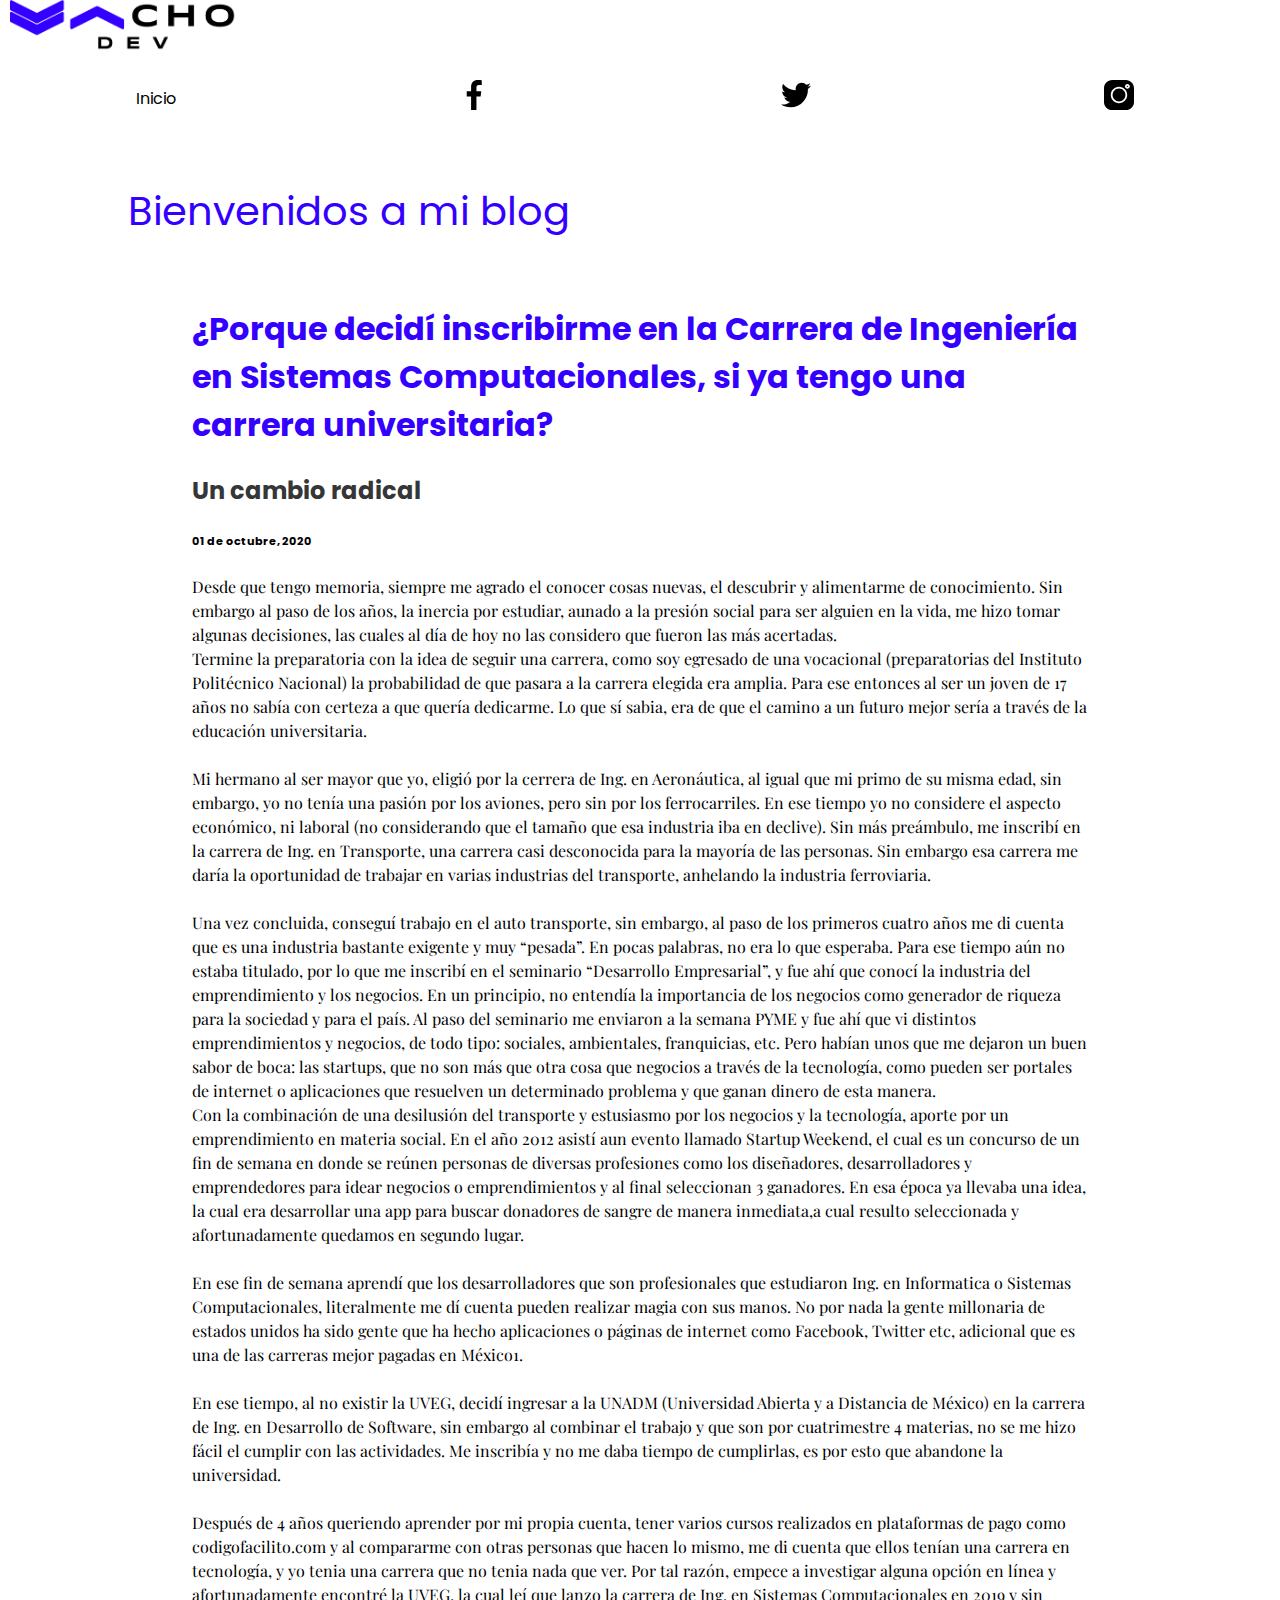
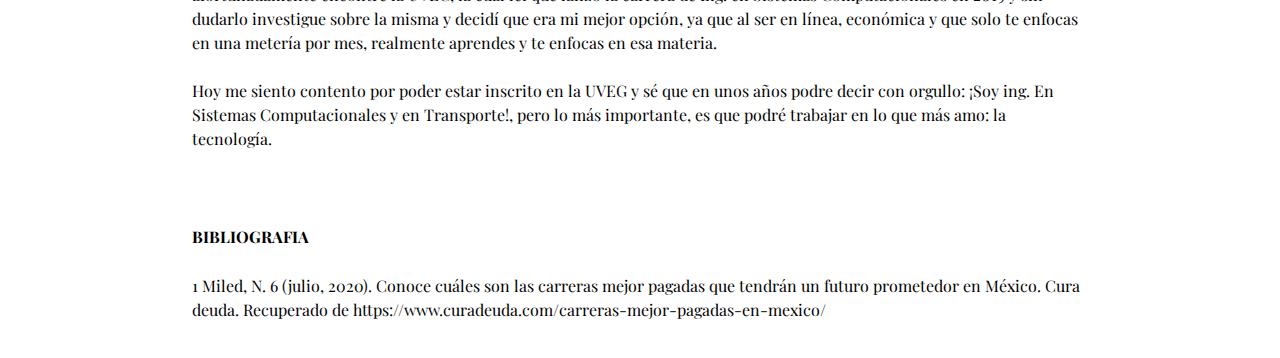
==== blog.html @ 0debbce5 "Se cambia la tipografia del blog" ====
<!DOCTYPE html>
<html lang="en">

<head>
  <meta charset="UTF-8">
  <meta name="viewport" content="width=device-width, initial-scale=1.0">
  <title>Blog</title>
  <link rel="stylesheet" href="/assets/css/mainblog.css">
  <link href="https://fonts.googleapis.com/css2?family=Playfair+Display&family=Poppins:wght@700&display=swap"
    rel="stylesheet">
</head>

<body>

  <nav>

    <div class="logo">
      <img id="logo" src="assets/img/NachoDEV.png" alt=" Logo Nacho">
    </div>

    <div class="socialmedia1">
      <!--
      <a href="about.html">Sobre mi</a>
      <a href=" services.html">Servicios</a>
      -->

      <a href="index.html">Inicio</a>
      <a href=" https://www.facebook.com/Nacho-Dev-101661748263290" class="iconosocialmedia" class="socialmedia"><img
          src="assets/img/facebook.svg" alt="Icono facebook" height="30px" class="socialmedia"></a>
      <a href="https://twitter.com/NachoDev3"><img src="assets/img/twitter.svg" alt="icono twitter" height="30px"
          class="socialmedia"></a>
      <a href="https://www.instagram.com/nachodev3" class="socialmedia"><img src="assets/img/instagram.svg"
          alt="icono instragram" height="30px"></a>
    </div>
  </nav>

  <p class="blog">Bienvenidos a mi blog</p>

  <article>

    <h1 class="title">¿Porque decidí inscribirme en la Carrera de Ingeniería en Sistemas Computacionales, si ya tengo
      una carrera
      universitaria?</h1>
    <h2 class="subtitle">Un cambio radical</h2>
    <h3 class="date">01 de octubre, 2020</h3>
    <p class="parrafo">Desde que tengo memoria, siempre me agrado el conocer cosas nuevas, el descubrir y alimentarme de
      conocimiento. Sin
      embargo al paso de los años, la inercia por estudiar, aunado a la presión social para ser alguien en la vida, me
      hizo
      tomar algunas decisiones, las cuales al día de hoy no las considero que fueron las más acertadas. <br>

      Termine la preparatoria con la idea de seguir una carrera, como soy egresado de una vocacional (preparatorias del
      Instituto Politécnico Nacional) la probabilidad de que pasara a la carrera elegida era amplia. Para ese entonces
      al ser
      un joven de 17 años no sabía con certeza a que quería dedicarme. Lo que sí sabia, era de que el camino a un futuro
      mejor
      sería a través de la educación universitaria. <br><br>

      Mi hermano al ser mayor que yo, eligió por la cerrera de Ing. en Aeronáutica, al igual que mi primo de su misma
      edad,
      sin embargo, yo no tenía una pasión por los aviones, pero sin por los ferrocarriles. En ese tiempo yo no considere
      el
      aspecto económico, ni laboral (no considerando que el tamaño que esa industria iba en declive). Sin más preámbulo,
      me
      inscribí en la carrera de Ing. en Transporte, una carrera casi desconocida para la mayoría de las personas. Sin
      embargo
      esa carrera me daría la oportunidad de trabajar en varias industrias del transporte, anhelando la industria
      ferroviaria. <br><br>

      Una vez concluida, conseguí trabajo en el auto transporte, sin embargo, al paso de los primeros cuatro años me di
      cuenta
      que es una industria bastante exigente y muy “pesada”. En pocas palabras, no era lo que esperaba. Para ese tiempo
      aún no
      estaba titulado, por lo que me inscribí en el seminario “Desarrollo Empresarial”, y fue ahí que conocí la
      industria del
      emprendimiento y los negocios. En un principio, no entendía la importancia de los negocios como generador de
      riqueza
      para la sociedad y para el país. Al paso del seminario me enviaron a la semana PYME y fue ahí que vi distintos
      emprendimientos y negocios, de todo tipo: sociales, ambientales, franquicias, etc. Pero habían unos que me dejaron
      un
      buen sabor de boca: las startups, que no son más que otra cosa que negocios a través de la tecnología, como pueden
      ser
      portales de internet o aplicaciones que resuelven un determinado problema y que ganan dinero de esta manera. <br>

      Con la combinación de una desilusión del transporte y estusiasmo por los negocios y la tecnología, aporte por un
      emprendimiento en materia social. En el año 2012 asistí aun evento llamado Startup Weekend, el cual es un concurso
      de un
      fin de semana en donde se reúnen personas de diversas profesiones como los diseñadores, desarrolladores y
      emprendedores
      para idear negocios o emprendimientos y al final seleccionan 3 ganadores. En esa época ya llevaba una idea, la
      cual era
      desarrollar una app para buscar donadores de sangre de manera inmediata,a cual resulto seleccionada y
      afortunadamente
      quedamos en segundo lugar. <br><br>

      En ese fin de semana aprendí que los desarrolladores que son profesionales que estudiaron Ing. en Informatica o
      Sistemas
      Computacionales, literalmente me dí cuenta pueden realizar magia con sus manos. No por nada la gente millonaria de
      estados unidos ha sido gente que ha hecho aplicaciones o páginas de internet como Facebook, Twitter etc, adicional
      que
      es una de las carreras mejor pagadas en México1. <br><br>

      En ese tiempo, al no existir la UVEG, decidí ingresar a la UNADM (Universidad Abierta y a Distancia de México) en
      la
      carrera de Ing. en Desarrollo de Software, sin embargo al combinar el trabajo y que son por cuatrimestre 4
      materias, no
      se me hizo fácil el cumplir con las actividades. Me inscribía y no me daba tiempo de cumplirlas, es por esto que
      abandone la universidad. <br><br>

      Después de 4 años queriendo aprender por mi propia cuenta, tener varios cursos realizados en plataformas de pago
      como
      codigofacilito.com y al compararme con otras personas que hacen lo mismo, me di cuenta que ellos tenían una
      carrera en
      tecnología, y yo tenia una carrera que no tenia nada que ver. Por tal razón, empece a investigar alguna opción en
      línea
      y afortunadamente encontré la UVEG, la cual leí que lanzo la carrera de Ing. en Sistemas Computacionales en 2019 y
      sin
      dudarlo investigue sobre la misma y decidí que era mi mejor opción, ya que al ser en línea, económica y que solo
      te
      enfocas en una metería por mes, realmente aprendes y te enfocas en esa materia. <br><br>

      Hoy me siento contento por poder estar inscrito en la UVEG y sé que en unos años podre decir con orgullo: ¡Soy
      ing. En
      Sistemas Computacionales y en Transporte!, pero lo más importante, es que podré trabajar en lo que más amo: la
      tecnología.

      <br>
      <br>
      <br>


      <h1 class="parrafo"> BIBLIOGRAFIA</h1>

      <p class="parrafo">
        1 Miled, N. 6 (julio, 2020). Conoce cuáles son las carreras mejor pagadas que tendrán un futuro prometedor en
        México.
        Cura deuda. Recuperado de https://www.curadeuda.com/carreras-mejor-pagadas-en-mexico/
      </p>
      <br>
      <br>

      <!-- </article>

      <article>
        <h1 class="title">Tutulo 2</h1>
        <h2 class="subtitle">Subtitulo</h2>
        <h3 class="fecha">Fecha</h3>
        <p class="parrafo">Lorem ipsum dolor sit amet consectetur adipisicing elit. Voluptates ea maiores illo
          accusantium
          sit suscipit
          inventore omnis. Cupiditate, autem pariatur! Quidem labore ratione perspiciatis? Nulla debitis voluptas minima
          delectus modi pariatur minus excepturi provident nemo, placeat recusandae, repellat labore. Illo quia
          quibusdam
          suscipit omnis neque excepturi ducimus, temporibus laudantium. Distinctio accusamus, quae nemo dolor tempore
          molestias recusandae quis reiciendis aut iure. Rem veniam pariatur necessitatibus, unde exercitationem
          doloribus
          enim est ipsam perferendis corporis minima dolore distinctio reiciendis earum labore quae atque nesciunt.
          Moletore fugiat id quo. Minus similique fuga reprehenderit dolores ipsa optio. Debitis itaque, rem
          maxime ex autem nesciunt. Est, sapiente sequi? Consequuntur vel rem minima nemo beatae error dignissimos, odio
          deleniti!</p>


      </article>

      <br>
      <br>
      -->
</body>

</html>
---- assets/css/mainblog.css ----
* {
padding: 0;
margin: 0px 0px 0px 0px;
box-sizing: 0;
}


* {
padding: 0;
margin: 0px 0px 0px 0px;
box-sizing: 0;
}


a:link, a:visited, a:active {
text-decoration: none;
color: black;
}

nav {
font-family: 'Poppins', sans-serif;
font-size: 100%;
display: flex;
flex-direction: column;
}

#logo{
width: 250px;
margin-bottom: 20px;
}

img{
padding: 0 10px 0 10px;
align-items: center;
}

.socialmedia1 {
display: flex;
justify-content: space-around;
align-items: center;
}


.blog{
font-family: 'Poppins', sans-serif;
font-size: 2.5em;
text-align: left;
width: 70%;
margin: 10%;
 color: #3300FF; 
 margin-top: 5%;
 margin-bottom: 5%;

}

 .parrafo {

  font-family: 'Playfair Display', serif;
  text-align: left;
  padding-left: 15%;
  padding-right: 15%;
  padding-top: 2%;
  font-size: 1em;
line-height : 1em;
margin-top: 0%;
line-height: 150%;


 }

.date {
  font-family: 'Poppins', sans-serif;
  text-align: left;
  padding-left: 15%;
  padding-right: 15%;
  padding-top: 2%;
  font-size: .7em;
line-height : 1.4em;
margin-top: 0%;
}













.title{
  color: #3300FF; 
  font-size: 2em;
  font-family: 'Poppins', sans-serif;
  text-align: left;
  padding-left: 15%;
  padding-right: 15%;

}
.subtitle{
color: #363636 ; 
  font-family: 'Poppins', sans-serif;
  text-align: left;
  padding-left: 15%;
  padding-right: 15%;
  padding-top: 2%;
  font-size: 1.5em;
line-height : 1.4em;
margin-top: 0%;

}



@media only screen and (max-width: 600px) {
  
* {
padding: 0;
margin: 0;
box-sizing: 0;
}

img{
padding: 0 10px 0 10px;
align-items: center;
}

#logo{
width: 200px;

}


nav {
font-family: 'Poppins', sans-serif;
font-size: 1em;
display: flex;
flex-direction: column;



}

.logo {
padding: 20px 0 20px 0;

}

.socialmedia1 {
display: flex;
justify-content: center;
align-items: center;
padding: 10px 0 10px 0;
}

.iconosocialmedia{
  padding: 10px 0 10px 0;
}

a:link, a:visited, a:active {
text-decoration: none;
color: black;
}


.profession{
  color: #3300FF; 
  font-size: 1.5em;
  font-family: 'Poppins', sans-serif;
  text-align: left;
  padding-left: 15%;
  padding-right: 15%;
  padding-bottom: 3%;
}


.blog{
  color: #3300FF ; 
  font-family: 'Poppins', sans-serif;
  text-align: left;
  padding-left: 15%;
  padding-right: 15%;
  margin: 10px 0 10px 0 ;
  font-size: 2.0em;
  line-height : 1.1em;

}

.title{
font-size: 2em;
width: 80%;
align-items: left;
font-family: 'Poppins', sans-serif;
  text-align: left;
  padding-left: 15%;
  padding-right: 15%;
  
  
}

.subtitle{
font-size: 1.5em;
width: 80%;
align-items: left;
font-family: 'Poppins', sans-serif;
  text-align: left;
  padding-left: 15%;
  padding-right: 15%;

}

.fecha{
font-size: .8em;
width: 80%;
align-items: left;
font-family: 'Poppins', sans-serif;
  text-align: left;
  padding-left: 15%;
  padding-right: 15%;


}

.parrafo{
  color: #363636 ; 
  font-family: 'Poppins', sans-serif;
  text-align: left;
  padding-left: 15%;
  padding-right: 15%;
  padding-top: 2%;
  font-size: 1.0em;
  line-height : 1.4em;
}


}
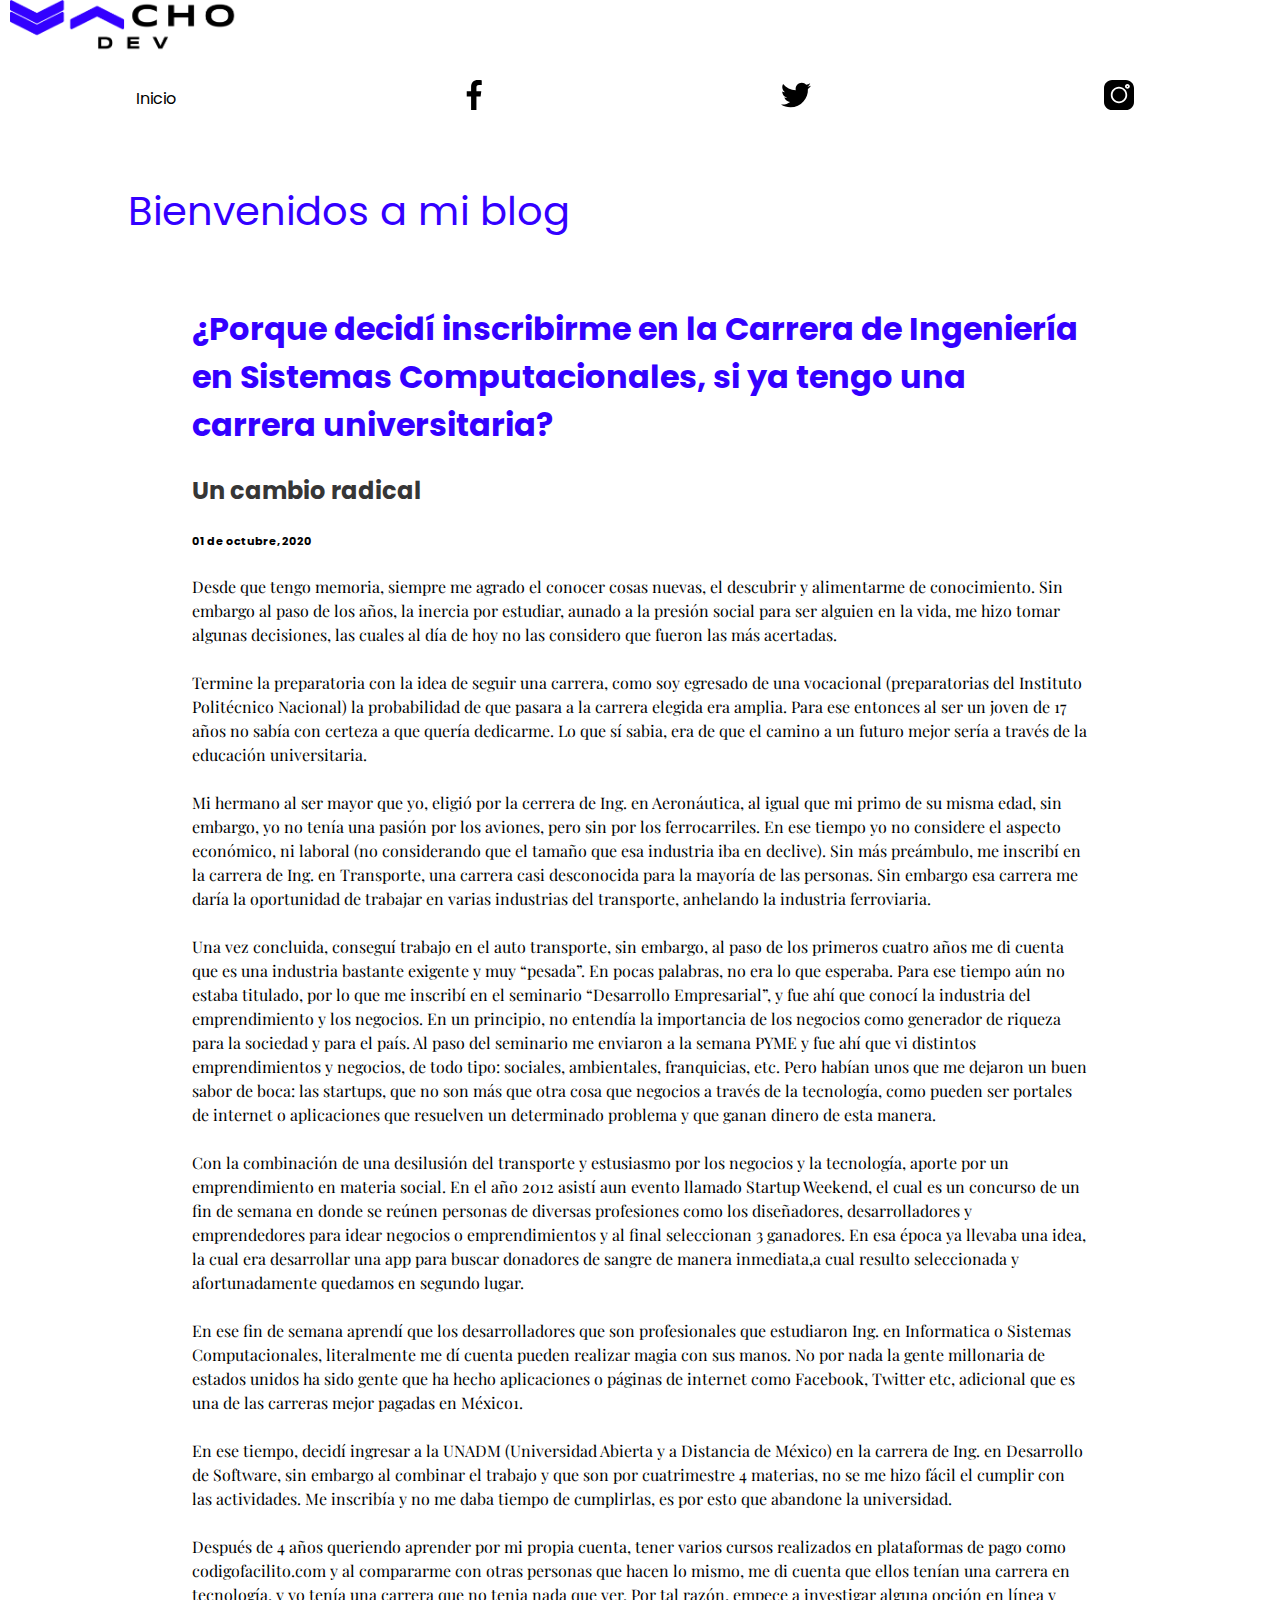
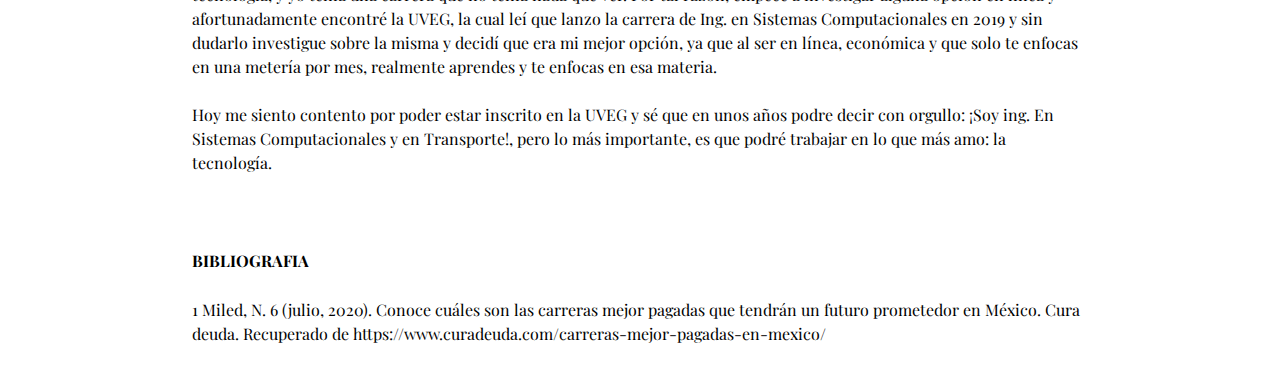
==== commit c1e191af: "Se actualizan espacios" ====
--- a/blog.html
+++ b/blog.html
@@ -47,7 +47,7 @@
       conocimiento. Sin
       embargo al paso de los años, la inercia por estudiar, aunado a la presión social para ser alguien en la vida, me
       hizo
-      tomar algunas decisiones, las cuales al día de hoy no las considero que fueron las más acertadas. <br>
+      tomar algunas decisiones, las cuales al día de hoy no las considero que fueron las más acertadas. <br><br>
 
       Termine la preparatoria con la idea de seguir una carrera, como soy egresado de una vocacional (preparatorias del
       Instituto Politécnico Nacional) la probabilidad de que pasara a la carrera elegida era amplia. Para ese entonces
@@ -80,7 +80,8 @@
       un
       buen sabor de boca: las startups, que no son más que otra cosa que negocios a través de la tecnología, como pueden
       ser
-      portales de internet o aplicaciones que resuelven un determinado problema y que ganan dinero de esta manera. <br>
+      portales de internet o aplicaciones que resuelven un determinado problema y que ganan dinero de esta manera.
+      <br><br>
 
       Con la combinación de una desilusión del transporte y estusiasmo por los negocios y la tecnología, aporte por un
       emprendimiento en materia social. En el año 2012 asistí aun evento llamado Startup Weekend, el cual es un concurso
@@ -100,7 +101,7 @@
       que
       es una de las carreras mejor pagadas en México1. <br><br>
 
-      En ese tiempo, al no existir la UVEG, decidí ingresar a la UNADM (Universidad Abierta y a Distancia de México) en
+      En ese tiempo, decidí ingresar a la UNADM (Universidad Abierta y a Distancia de México) en
       la
       carrera de Ing. en Desarrollo de Software, sin embargo al combinar el trabajo y que son por cuatrimestre 4
       materias, no
@@ -111,7 +112,7 @@
       como
       codigofacilito.com y al compararme con otras personas que hacen lo mismo, me di cuenta que ellos tenían una
       carrera en
-      tecnología, y yo tenia una carrera que no tenia nada que ver. Por tal razón, empece a investigar alguna opción en
+      tecnología, y yo tenía una carrera que no tenia nada que ver. Por tal razón, empece a investigar alguna opción en
       línea
       y afortunadamente encontré la UVEG, la cual leí que lanzo la carrera de Ing. en Sistemas Computacionales en 2019 y
       sin
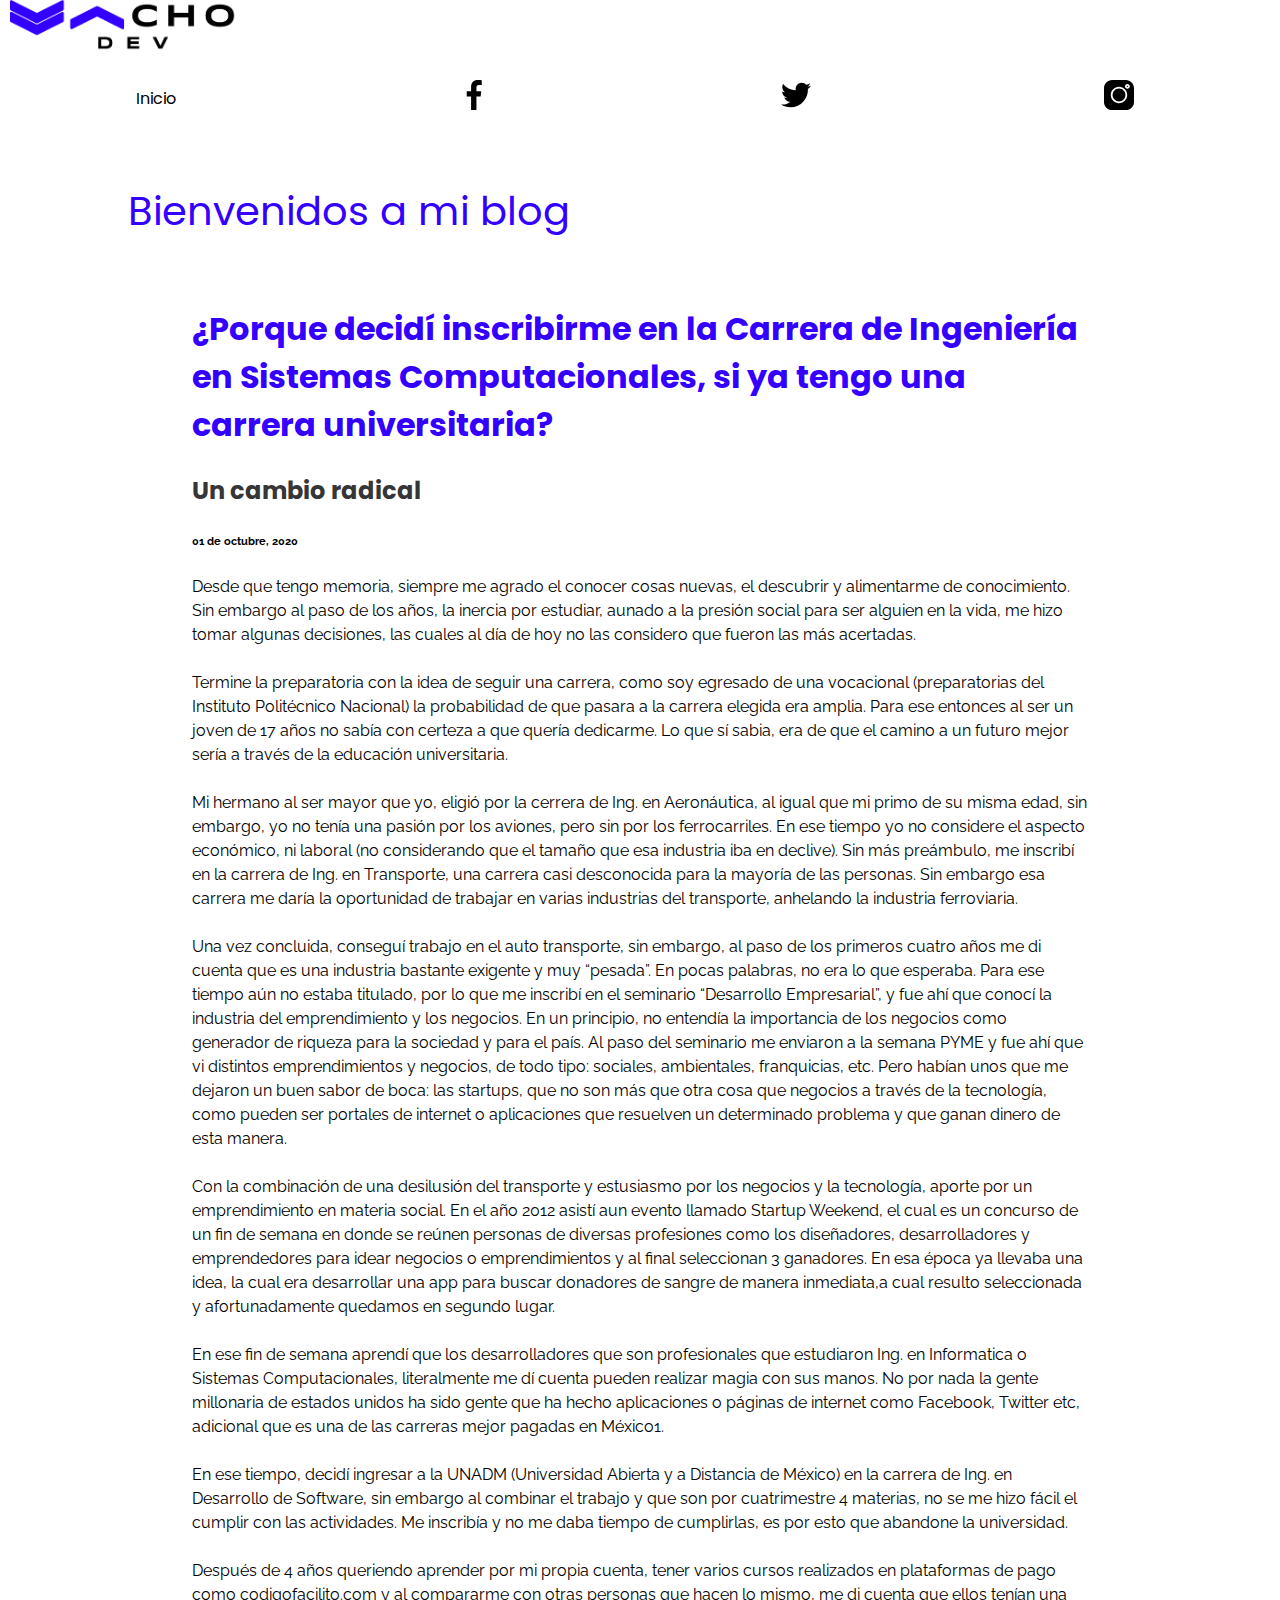
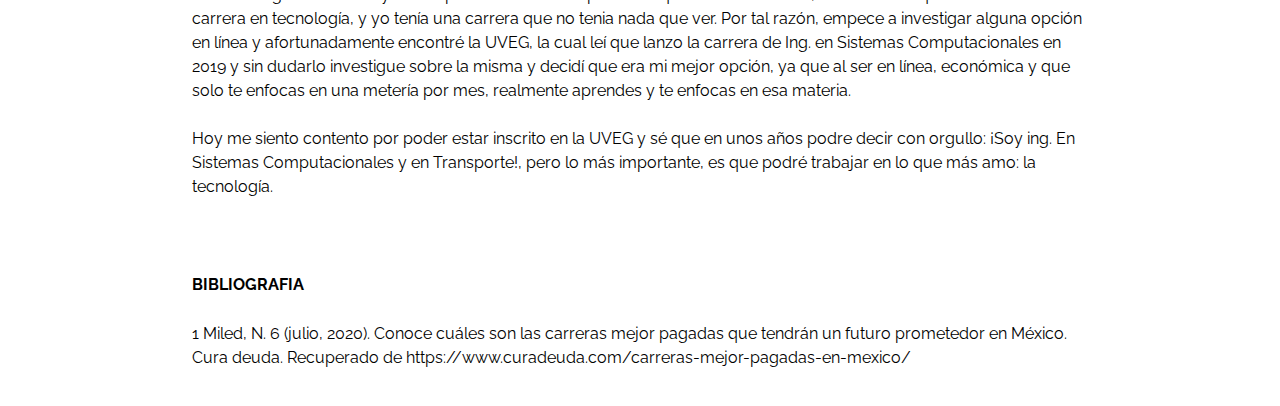
==== commit d825e203: "Se actualizan espacios" ====
--- a/blog.html
+++ b/blog.html
@@ -6,8 +6,7 @@
   <meta name="viewport" content="width=device-width, initial-scale=1.0">
   <title>Blog</title>
   <link rel="stylesheet" href="/assets/css/mainblog.css">
-  <link href="https://fonts.googleapis.com/css2?family=Playfair+Display&family=Poppins:wght@700&display=swap"
-    rel="stylesheet">
+  <link href="https://fonts.googleapis.com/css2?family=Poppins:wght@700&family=Raleway&display=swap" rel="stylesheet">
 </head>
 
 <body>
--- a/assets/css/mainblog.css
+++ b/assets/css/mainblog.css
@@ -55,7 +55,7 @@
 
  .parrafo {
 
-  font-family: 'Playfair Display', serif;
+  font-family: 'Raleway', sans-serif;
   text-align: left;
   padding-left: 15%;
   padding-right: 15%;
@@ -69,7 +69,7 @@
  }
 
 .date {
-  font-family: 'Poppins', sans-serif;
+  font-family: 'Raleway', sans-serif;
   text-align: left;
   padding-left: 15%;
   padding-right: 15%;
@@ -78,17 +78,6 @@
 line-height : 1.4em;
 margin-top: 0%;
 }
-
-
-
-
-
-
-
-
-
-
-
 
 
 .title{
@@ -183,25 +172,13 @@
   text-align: left;
   padding-left: 15%;
   padding-right: 15%;
-  margin: 10px 0 10px 0 ;
+  margin: 30px 0 30px 0 ;
   font-size: 2.0em;
   line-height : 1.1em;
 
 }
 
 .title{
-font-size: 2em;
-width: 80%;
-align-items: left;
-font-family: 'Poppins', sans-serif;
-  text-align: left;
-  padding-left: 15%;
-  padding-right: 15%;
-  
-  
-}
-
-.subtitle{
 font-size: 1.5em;
 width: 80%;
 align-items: left;
@@ -209,11 +186,12 @@
   text-align: left;
   padding-left: 15%;
   padding-right: 15%;
-
-}
-
-.fecha{
-font-size: .8em;
+  
+  
+}
+
+.subtitle{
+font-size: 1em;
 width: 80%;
 align-items: left;
 font-family: 'Poppins', sans-serif;
@@ -221,18 +199,33 @@
   padding-left: 15%;
   padding-right: 15%;
 
+}
+
+.date{
+ font-family: 'Raleway', sans-serif;
+  text-align: left;
+  padding-left: 15%;
+  padding-right: 15%;
+  padding-top: 2%;
+  font-size: .7em;
+line-height : 1.4em;
+margin-top: 0%;
+margin-bottom: 10%;
+
 
 }
 
 .parrafo{
-  color: #363636 ; 
-  font-family: 'Poppins', sans-serif;
-  text-align: left;
-  padding-left: 15%;
-  padding-right: 15%;
-  padding-top: 2%;
-  font-size: 1.0em;
-  line-height : 1.4em;
+   font-family: 'Raleway', sans-serif;
+  text-align: left;
+  padding-left: 15%;
+  padding-right: 15%;
+  padding-top: 2%;
+  font-size: 1em;
+line-height : 1em;
+margin-top: 0%;
+line-height: 150%;
+
 }
 
 
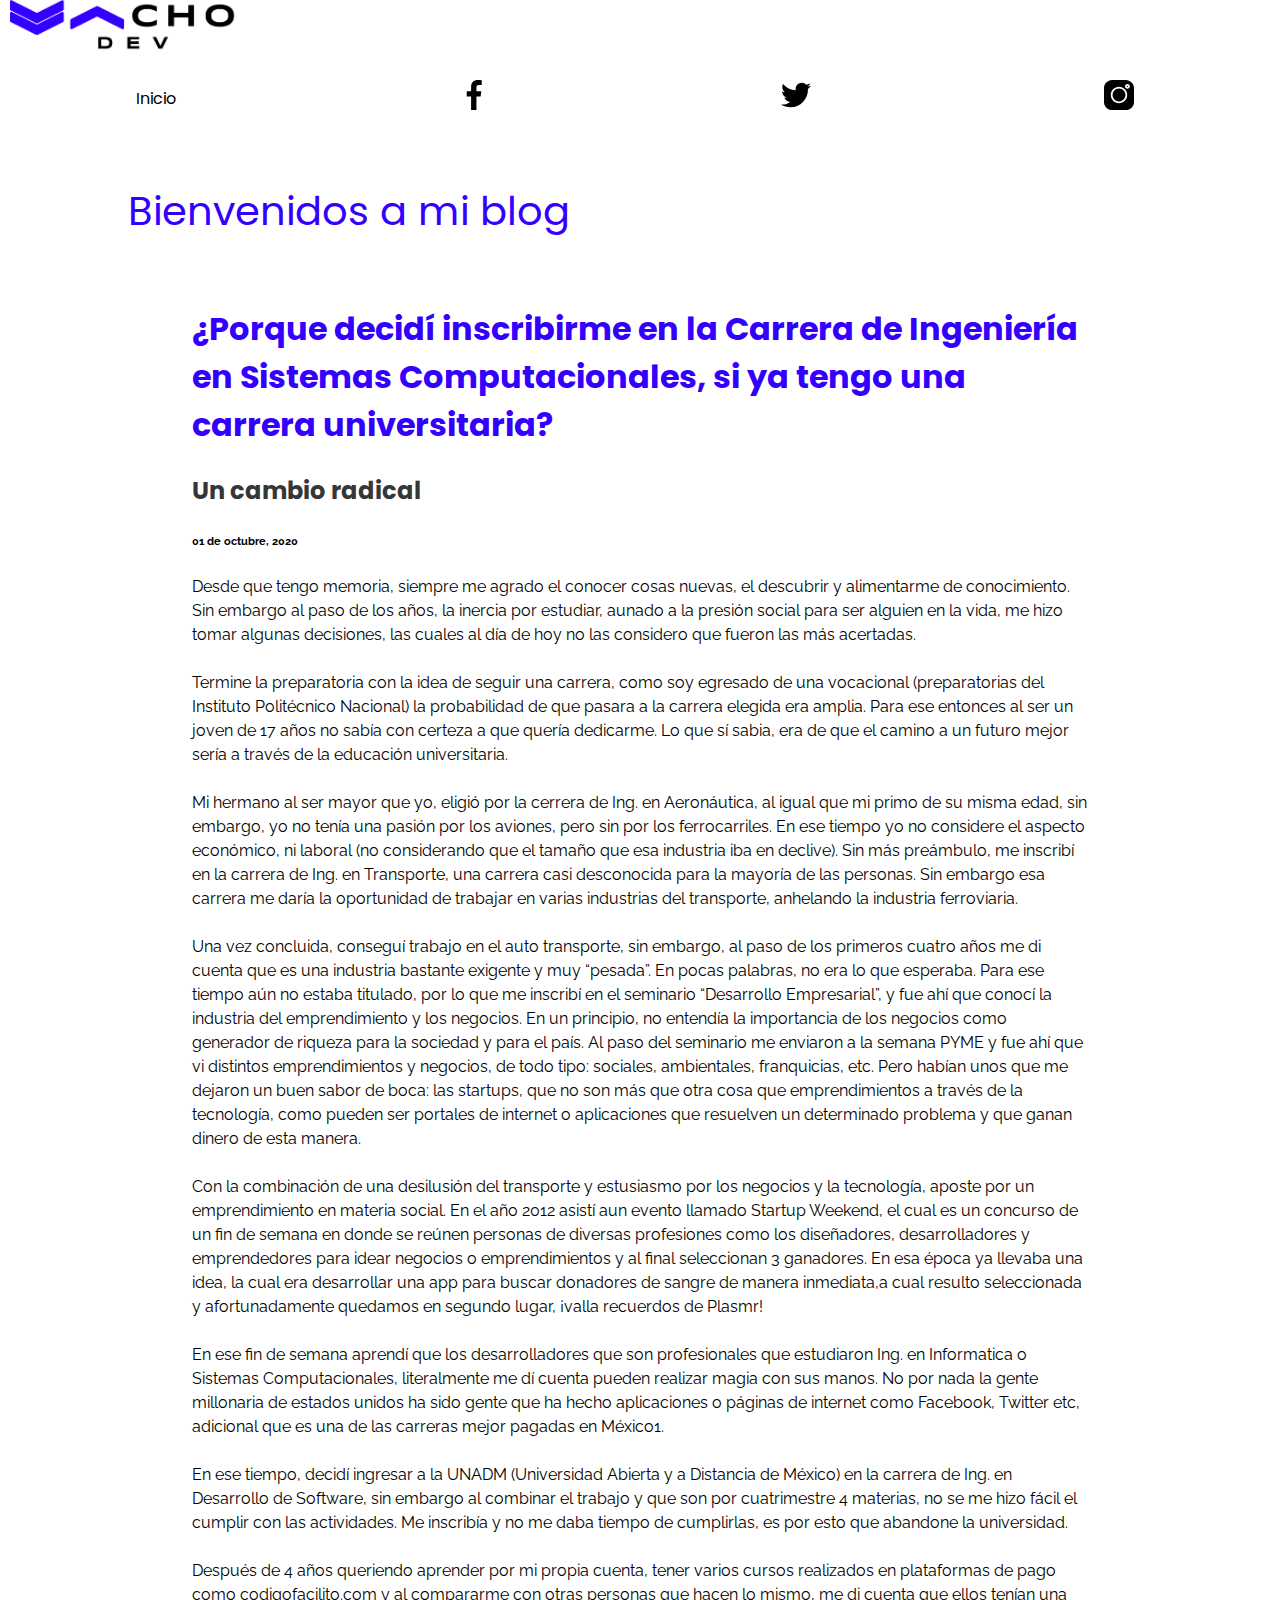
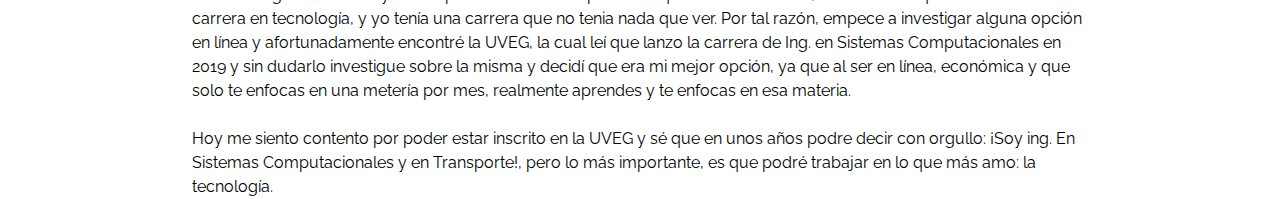
==== commit a916df8a: "Se corrige ortografia" ====
--- a/blog.html
+++ b/blog.html
@@ -7,6 +7,7 @@
   <title>Blog</title>
   <link rel="stylesheet" href="/assets/css/mainblog.css">
   <link href="https://fonts.googleapis.com/css2?family=Poppins:wght@700&family=Raleway&display=swap" rel="stylesheet">
+  <link rel=" icon" href="assets/img/NachoDev.ico" type="image/x-icon">
 </head>
 
 <body>
@@ -77,12 +78,13 @@
       para la sociedad y para el país. Al paso del seminario me enviaron a la semana PYME y fue ahí que vi distintos
       emprendimientos y negocios, de todo tipo: sociales, ambientales, franquicias, etc. Pero habían unos que me dejaron
       un
-      buen sabor de boca: las startups, que no son más que otra cosa que negocios a través de la tecnología, como pueden
+      buen sabor de boca: las startups, que no son más que otra cosa que emprendimientos a través de la tecnología, como
+      pueden
       ser
       portales de internet o aplicaciones que resuelven un determinado problema y que ganan dinero de esta manera.
       <br><br>
 
-      Con la combinación de una desilusión del transporte y estusiasmo por los negocios y la tecnología, aporte por un
+      Con la combinación de una desilusión del transporte y estusiasmo por los negocios y la tecnología, aposte por un
       emprendimiento en materia social. En el año 2012 asistí aun evento llamado Startup Weekend, el cual es un concurso
       de un
       fin de semana en donde se reúnen personas de diversas profesiones como los diseñadores, desarrolladores y
@@ -91,7 +93,7 @@
       cual era
       desarrollar una app para buscar donadores de sangre de manera inmediata,a cual resulto seleccionada y
       afortunadamente
-      quedamos en segundo lugar. <br><br>
+      quedamos en segundo lugar, ¡valla recuerdos de Plasmr!<br><br>
 
       En ese fin de semana aprendí que los desarrolladores que son profesionales que estudiaron Ing. en Informatica o
       Sistemas
@@ -124,20 +126,7 @@
       Sistemas Computacionales y en Transporte!, pero lo más importante, es que podré trabajar en lo que más amo: la
       tecnología.
 
-      <br>
-      <br>
-      <br>
 
-
-      <h1 class="parrafo"> BIBLIOGRAFIA</h1>
-
-      <p class="parrafo">
-        1 Miled, N. 6 (julio, 2020). Conoce cuáles son las carreras mejor pagadas que tendrán un futuro prometedor en
-        México.
-        Cura deuda. Recuperado de https://www.curadeuda.com/carreras-mejor-pagadas-en-mexico/
-      </p>
-      <br>
-      <br>
 
       <!-- </article>
 
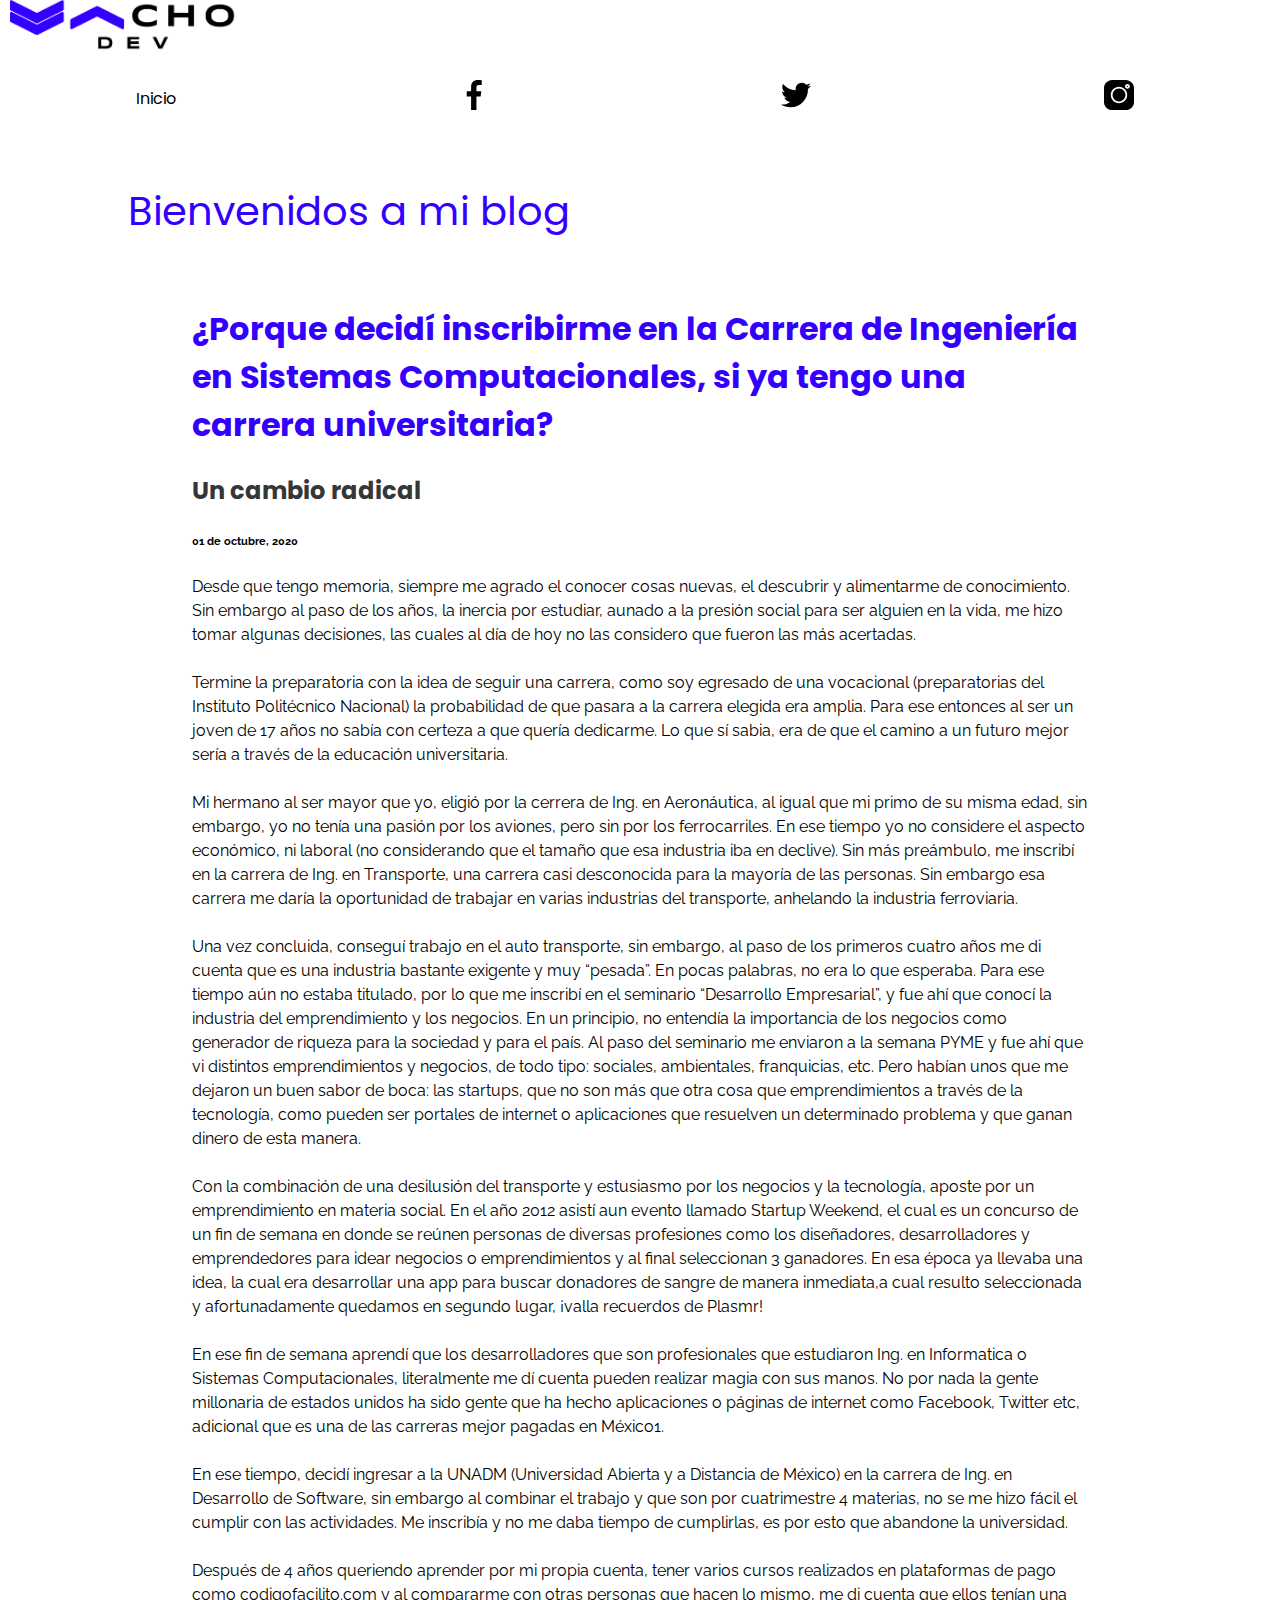
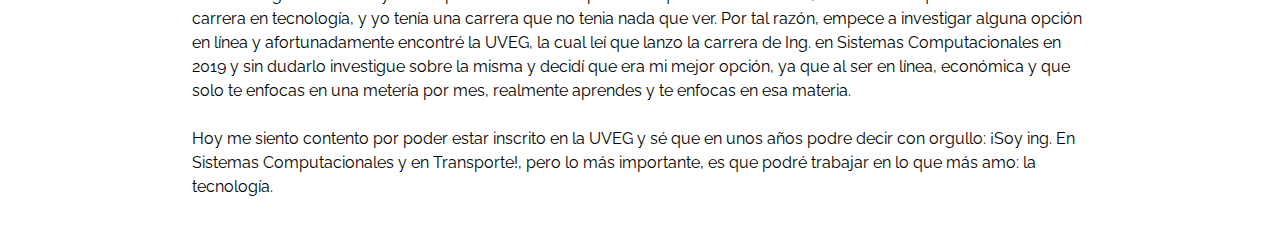
==== commit a5fa19d8: "Se corrige ortografia" ====
--- a/blog.html
+++ b/blog.html
@@ -125,7 +125,8 @@
       ing. En
       Sistemas Computacionales y en Transporte!, pero lo más importante, es que podré trabajar en lo que más amo: la
       tecnología.
-
+      <br><br>
+      <br>
 
 
       <!-- </article>
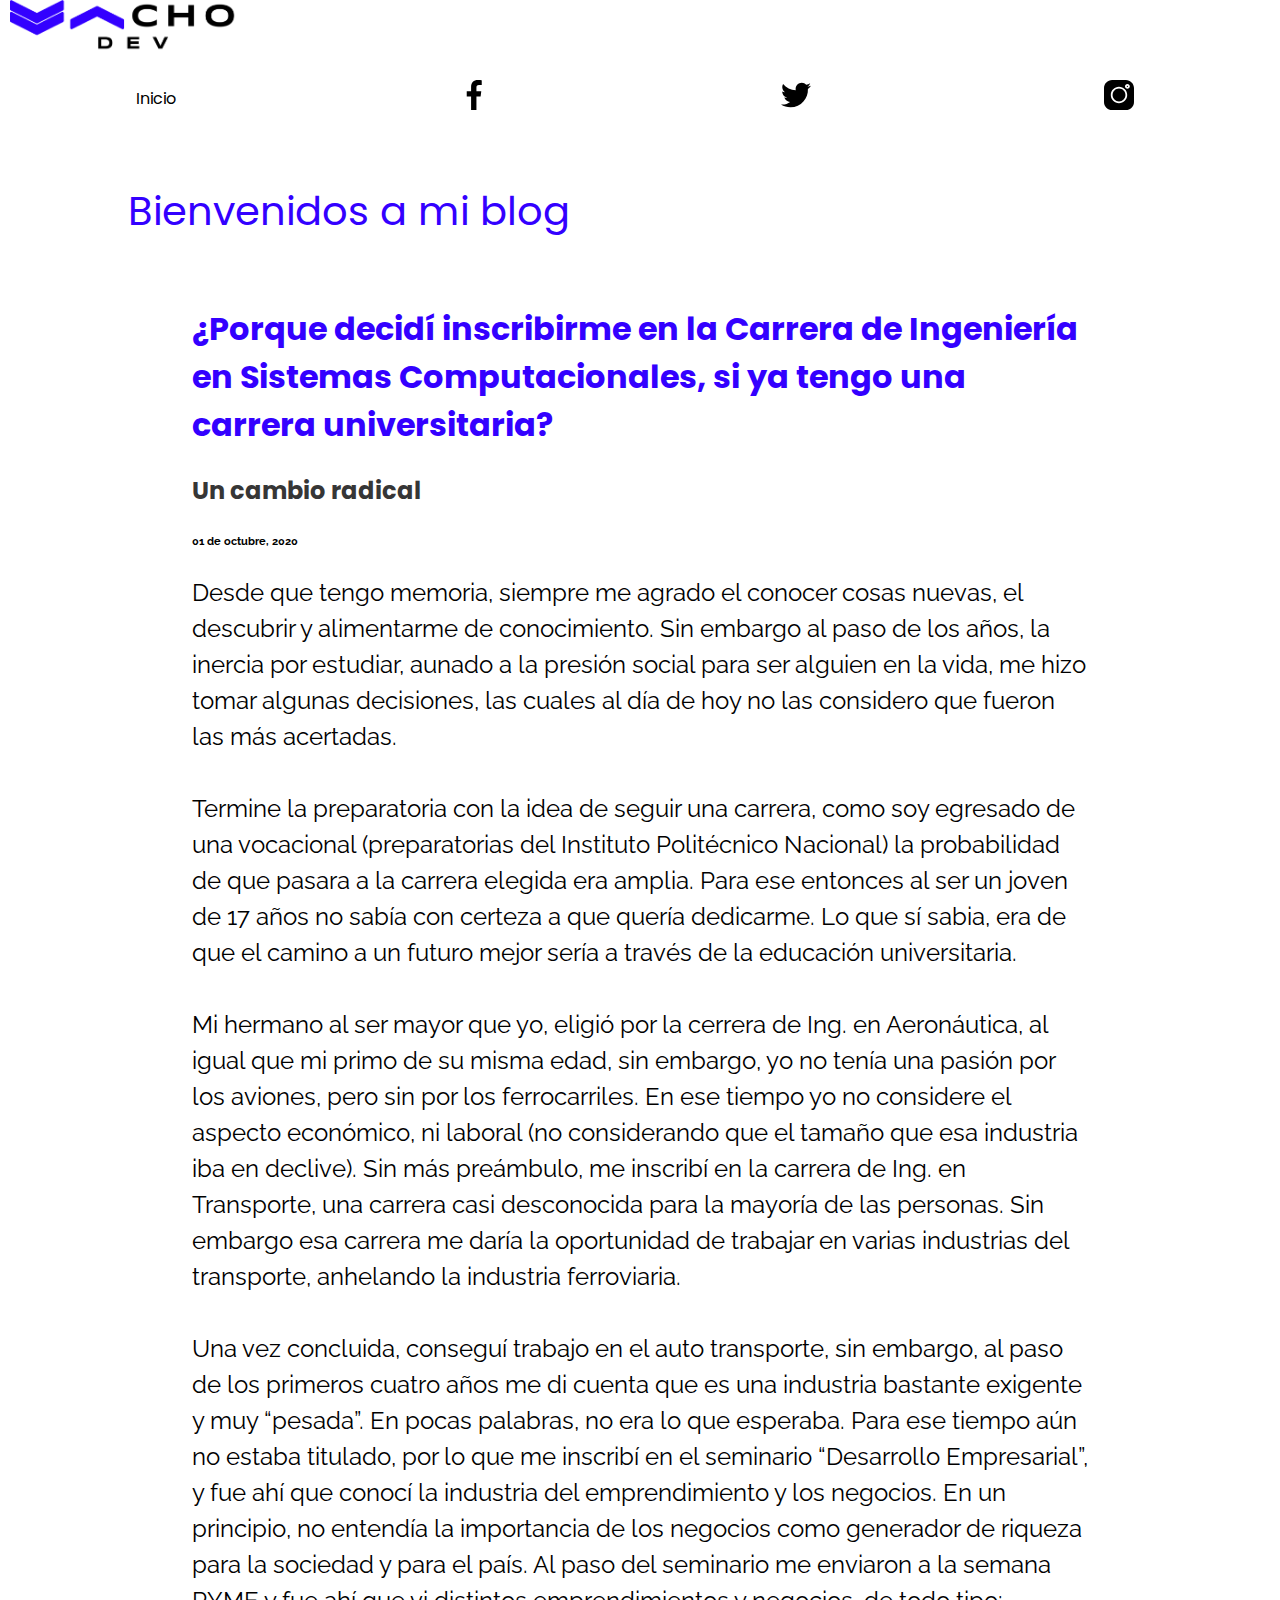
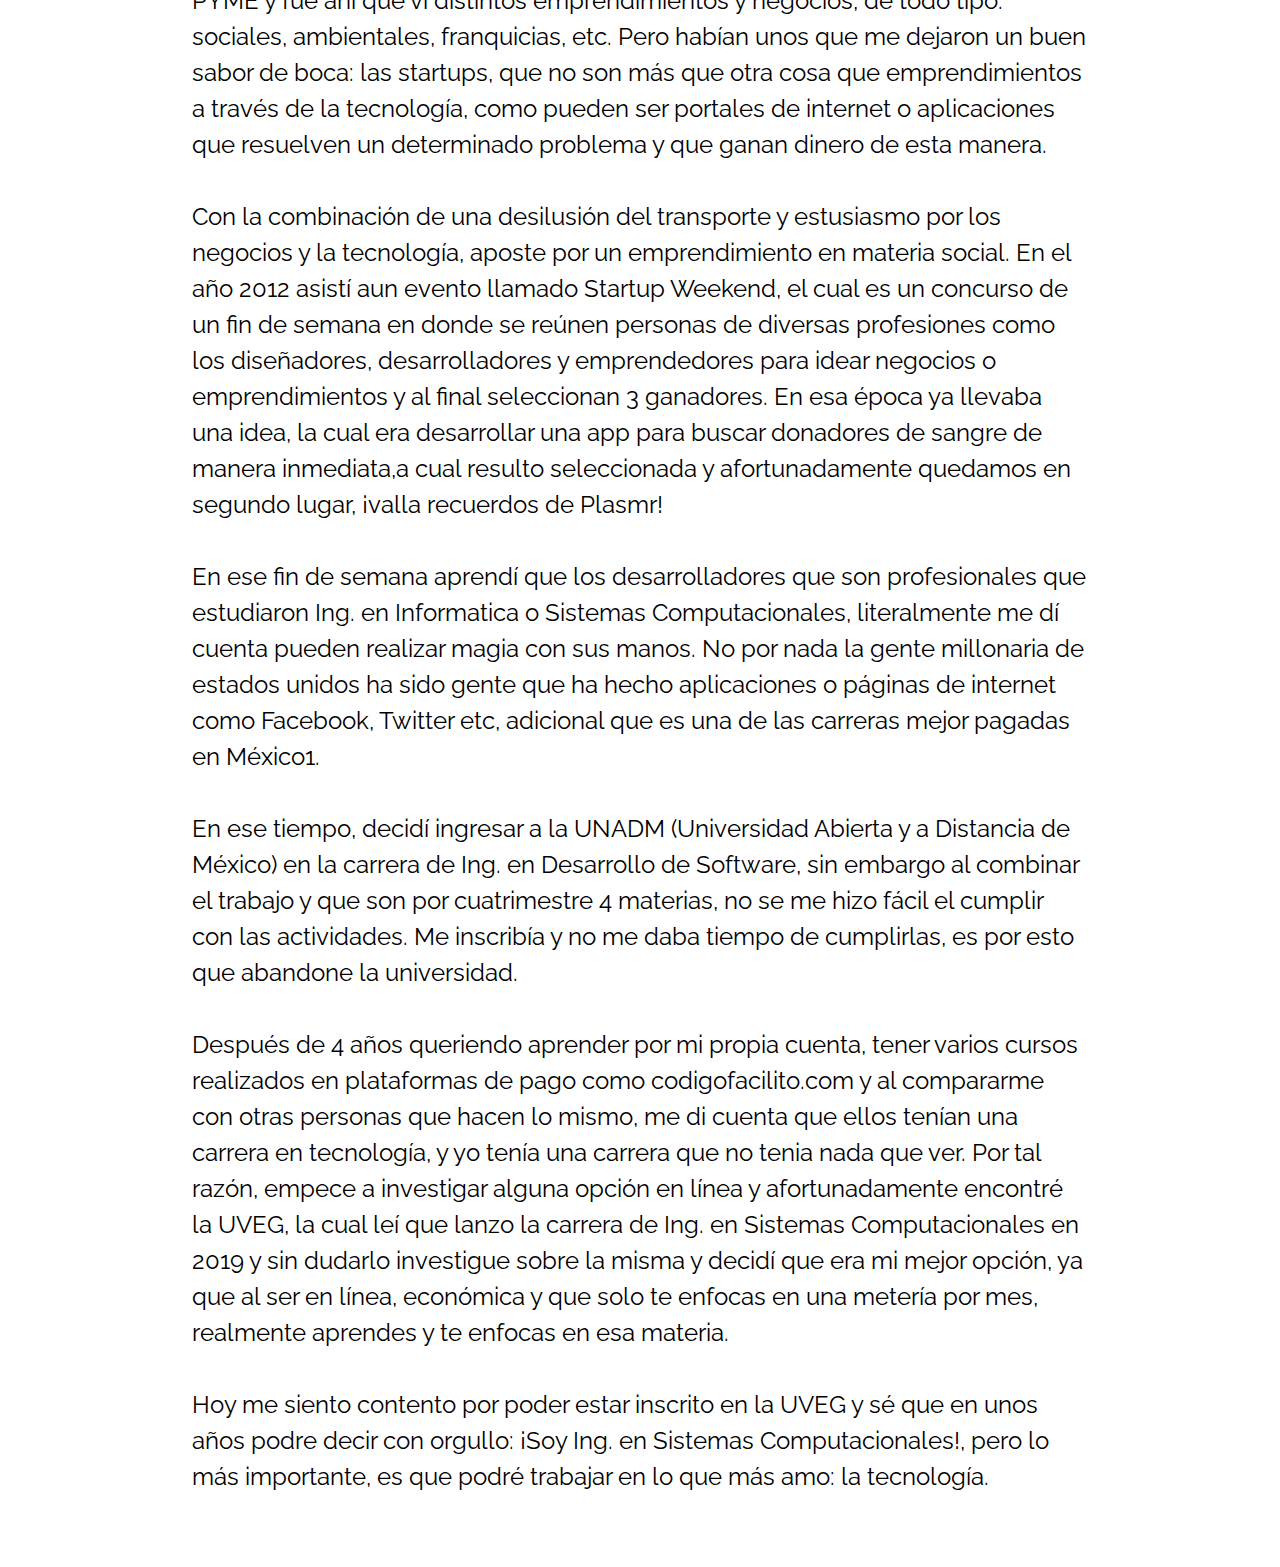
==== commit 3f03f660: "Se aumenta la tipografia del blog" ====
--- a/blog.html
+++ b/blog.html
@@ -122,8 +122,8 @@
       enfocas en una metería por mes, realmente aprendes y te enfocas en esa materia. <br><br>
 
       Hoy me siento contento por poder estar inscrito en la UVEG y sé que en unos años podre decir con orgullo: ¡Soy
-      ing. En
-      Sistemas Computacionales y en Transporte!, pero lo más importante, es que podré trabajar en lo que más amo: la
+      Ing. en
+      Sistemas Computacionales!, pero lo más importante, es que podré trabajar en lo que más amo: la
       tecnología.
       <br><br>
       <br>
--- a/assets/css/mainblog.css
+++ b/assets/css/mainblog.css
@@ -60,7 +60,7 @@
   padding-left: 15%;
   padding-right: 15%;
   padding-top: 2%;
-  font-size: 1em;
+  font-size: 1.5em;
 line-height : 1em;
 margin-top: 0%;
 line-height: 150%;
@@ -221,7 +221,7 @@
   padding-left: 15%;
   padding-right: 15%;
   padding-top: 2%;
-  font-size: 1em;
+  font-size: 1.2em;
 line-height : 1em;
 margin-top: 0%;
 line-height: 150%;
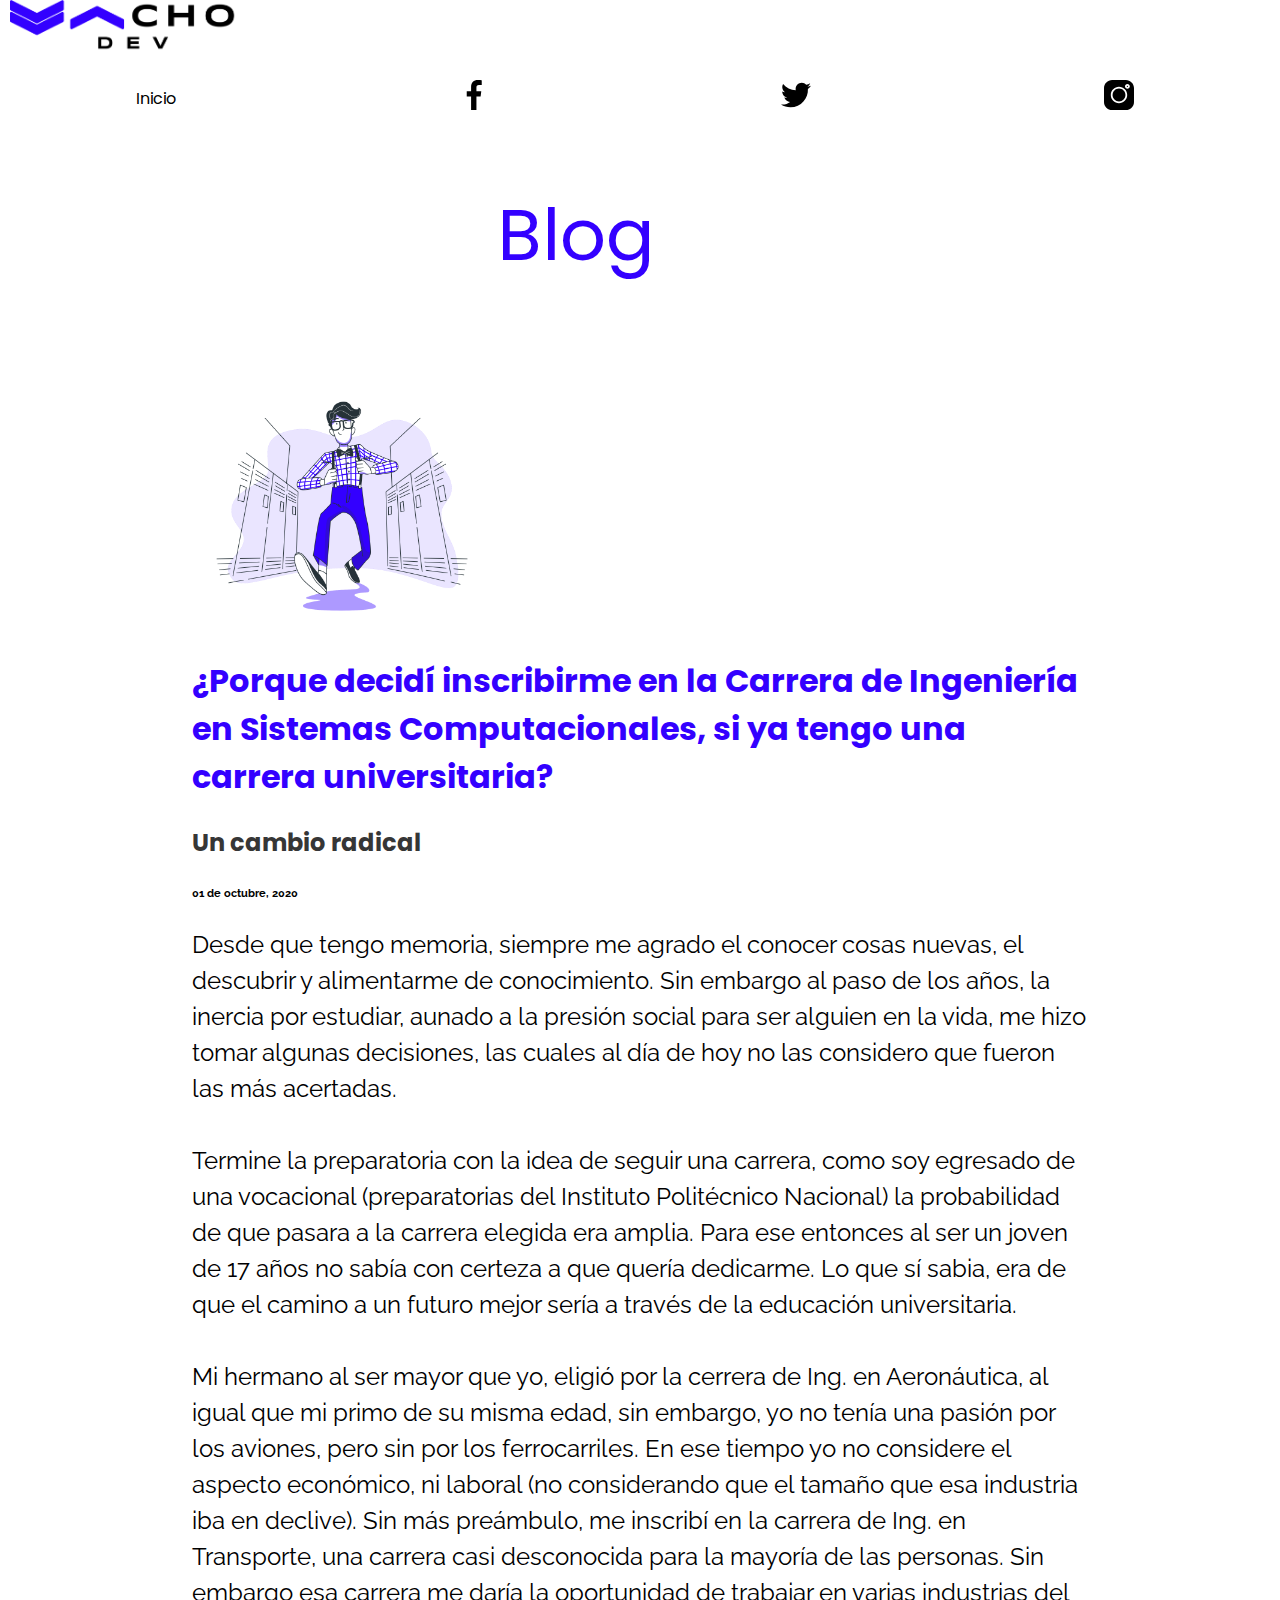
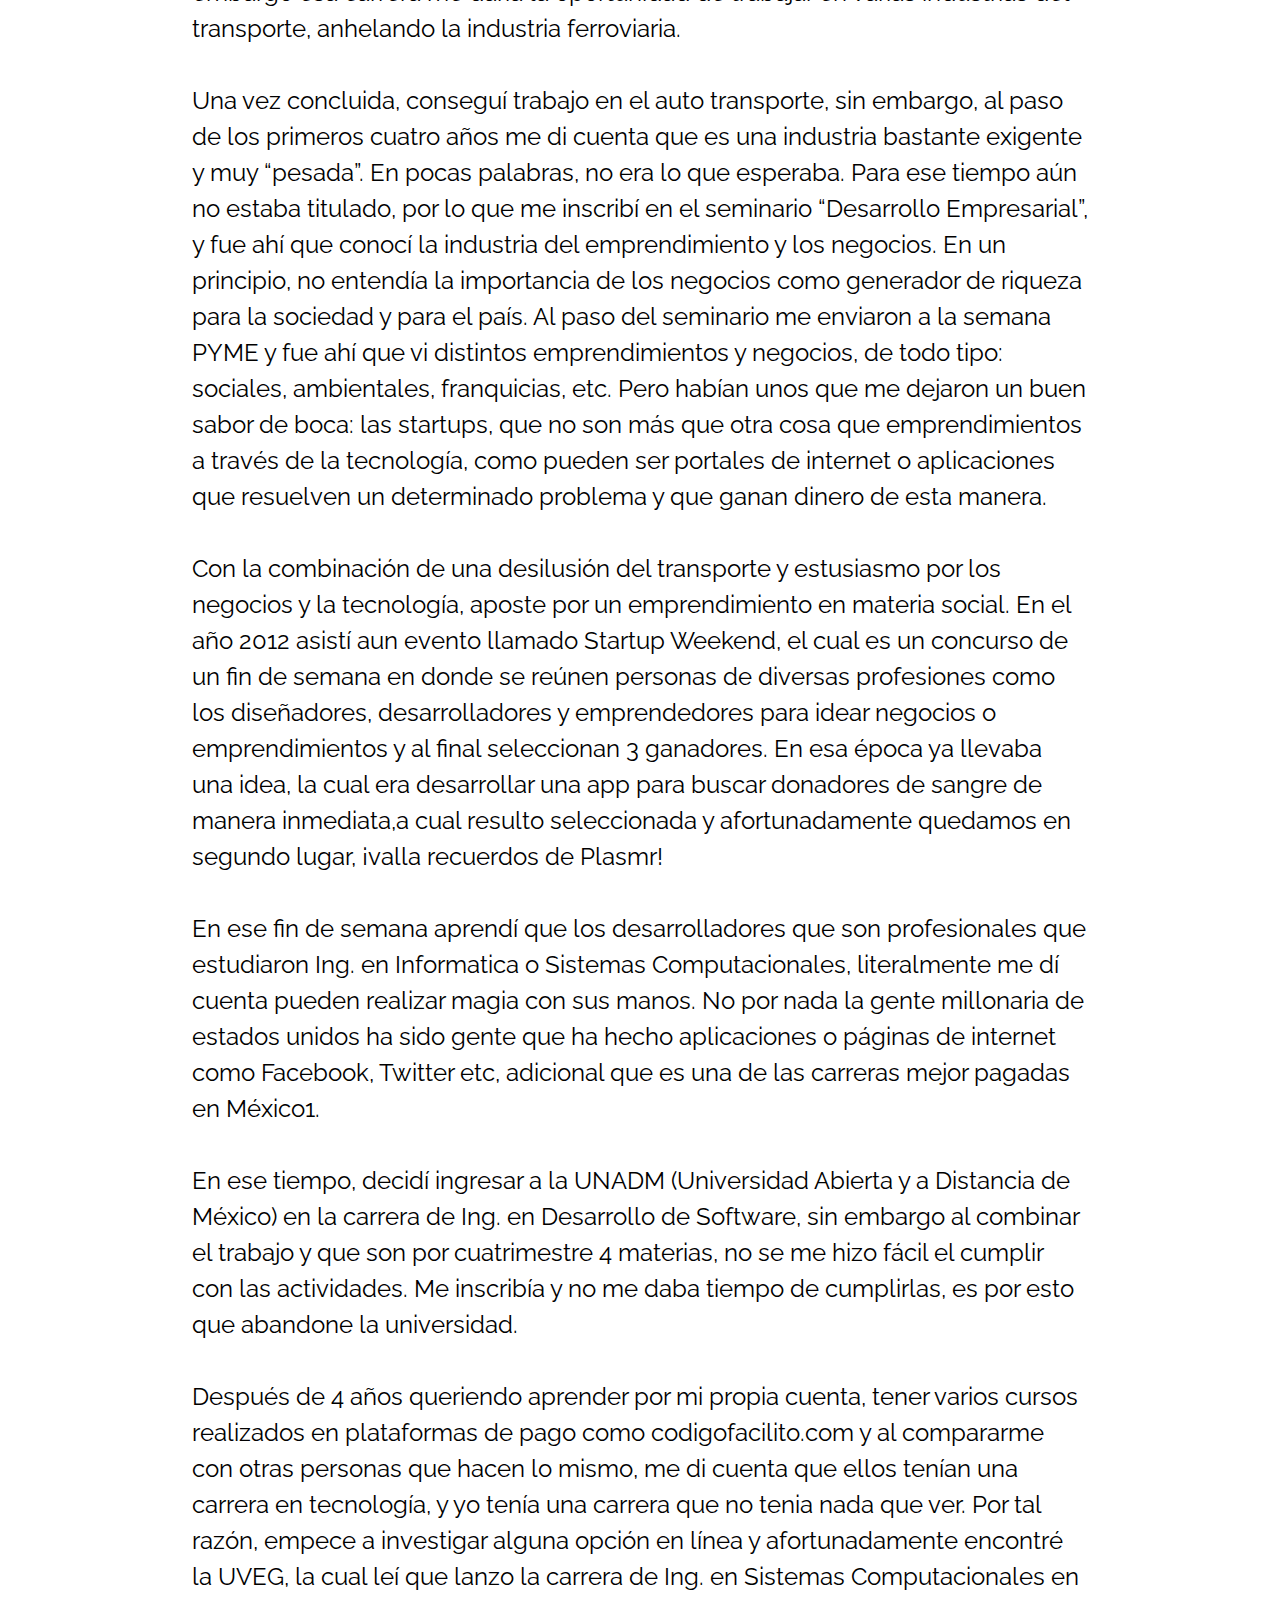
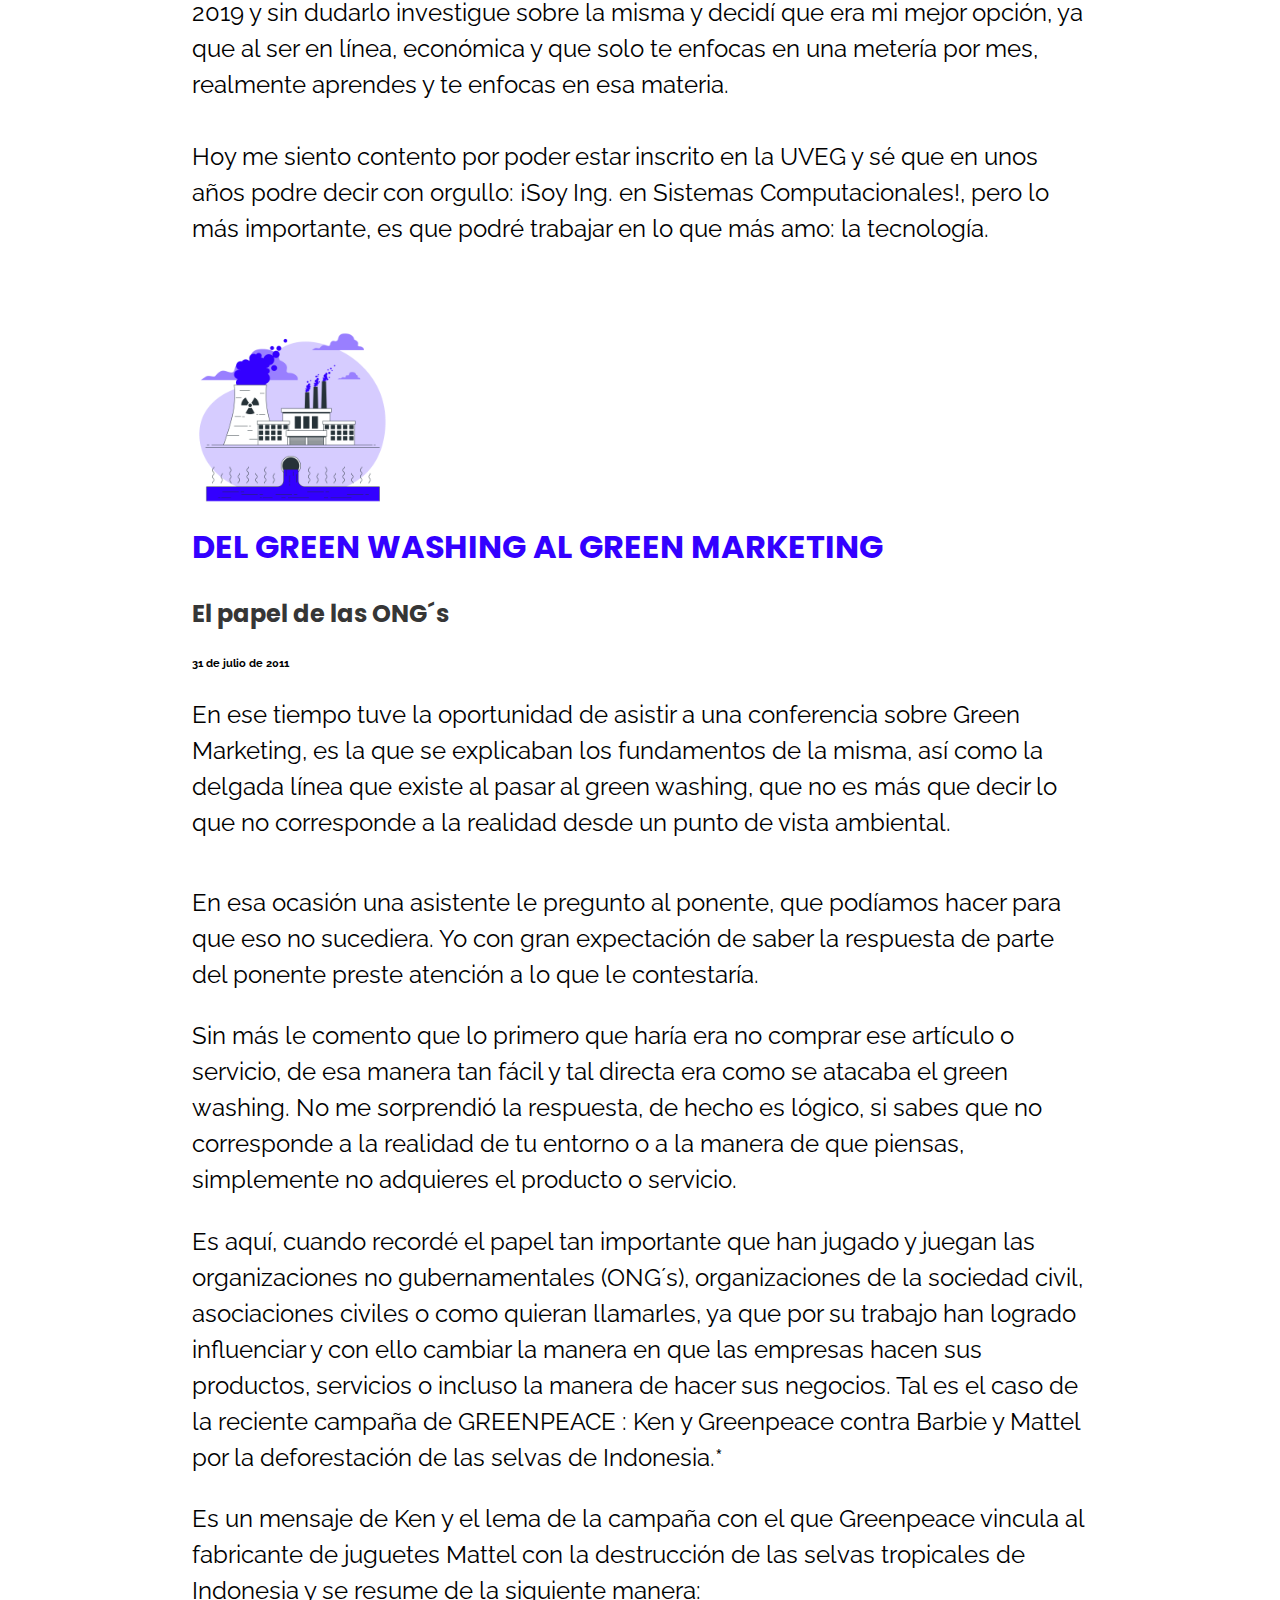
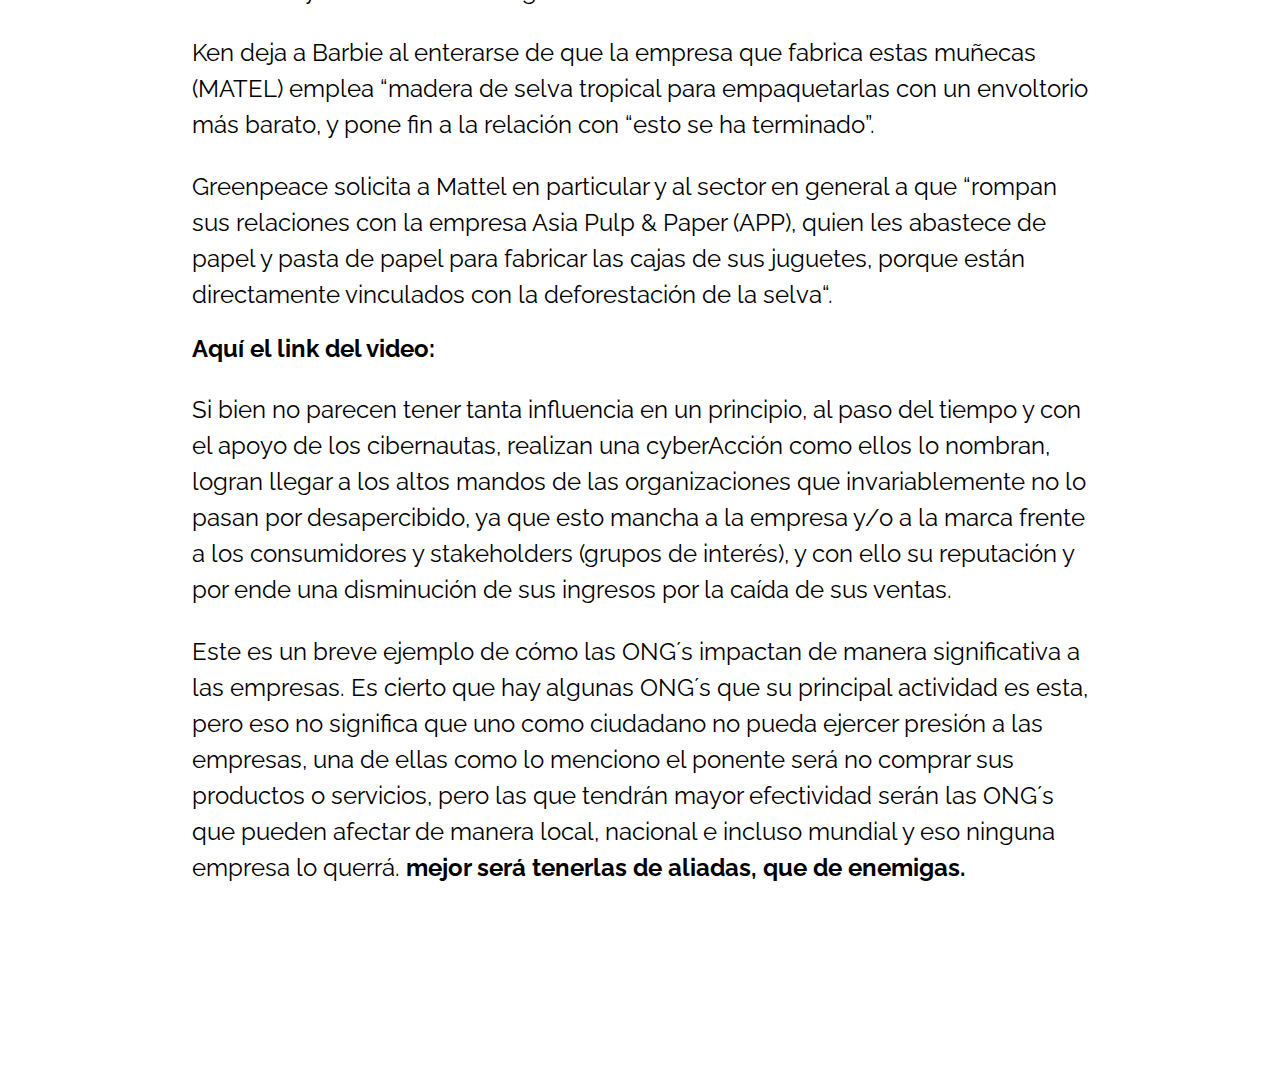
==== commit 84687f26: "Se agrega estrabada de blog: DEL GREEN WASHING AL GREEN MARKETING" ====
--- a/blog.html
+++ b/blog.html
@@ -34,10 +34,10 @@
     </div>
   </nav>
 
-  <p class="blog">Bienvenidos a mi blog</p>
+  <p class="blog">Blog</p>
 
   <article>
-
+    <img class="title" src="/assets/img/Nerd-bro.png" alt="Nerd Estudiando" width="300">
     <h1 class="title">¿Porque decidí inscribirme en la Carrera de Ingeniería en Sistemas Computacionales, si ya tengo
       una carrera
       universitaria?</h1>
@@ -129,32 +129,85 @@
       <br>
 
 
-      <!-- </article>
-
-      <article>
-        <h1 class="title">Tutulo 2</h1>
-        <h2 class="subtitle">Subtitulo</h2>
-        <h3 class="fecha">Fecha</h3>
-        <p class="parrafo">Lorem ipsum dolor sit amet consectetur adipisicing elit. Voluptates ea maiores illo
-          accusantium
-          sit suscipit
-          inventore omnis. Cupiditate, autem pariatur! Quidem labore ratione perspiciatis? Nulla debitis voluptas minima
-          delectus modi pariatur minus excepturi provident nemo, placeat recusandae, repellat labore. Illo quia
-          quibusdam
-          suscipit omnis neque excepturi ducimus, temporibus laudantium. Distinctio accusamus, quae nemo dolor tempore
-          molestias recusandae quis reiciendis aut iure. Rem veniam pariatur necessitatibus, unde exercitationem
-          doloribus
-          enim est ipsam perferendis corporis minima dolore distinctio reiciendis earum labore quae atque nesciunt.
-          Moletore fugiat id quo. Minus similique fuga reprehenderit dolores ipsa optio. Debitis itaque, rem
-          maxime ex autem nesciunt. Est, sapiente sequi? Consequuntur vel rem minima nemo beatae error dignissimos, odio
-          deleniti!</p>
-
-
-      </article>
-
-      <br>
-      <br>
-      -->
+  </article>
+
+  <article>
+    <img class="title" src="/assets/img/Hazardous waste-bro.png" alt="Fabrica tirando resuduos peligrosos" width="200">
+    <h1 class="title">DEL GREEN WASHING AL GREEN MARKETING</h1>
+    <h2 class="subtitle">El papel de las ONG´s</h2>
+    <h3 class="date">31 de julio de 2011</h3>
+    <p class="parrafo">En ese tiempo tuve la oportunidad de asistir a una conferencia sobre Green Marketing, es la que
+      se explicaban los
+      fundamentos de la misma, así como la delgada línea que existe al pasar al green washing, que no es más que decir
+      lo que
+      no corresponde a la realidad desde un punto de vista ambiental.</p> <br>
+    <p class="parrafo">En esa ocasión una asistente le pregunto al ponente, que podíamos hacer para que eso no
+      sucediera. Yo con gran
+      expectación de saber la respuesta de parte del ponente preste atención a lo que le contestaría. </p>
+    <p class="parrafo">Sin más le comento que lo primero que haría era no comprar ese artículo o servicio, de esa manera
+      tan fácil y tal
+      directa era como se atacaba el green washing. No me sorprendió la respuesta, de hecho es lógico, si sabes que no
+      corresponde a la realidad de tu entorno o a la manera de que piensas, simplemente no adquieres el producto o
+      servicio.</p>
+
+    <p class="parrafo">Es aquí, cuando recordé el papel tan importante que han jugado y juegan las organizaciones no
+      gubernamentales (ONG´s),
+      organizaciones de la sociedad civil, asociaciones civiles o como quieran llamarles, ya que por su trabajo han
+      logrado
+      influenciar y con ello cambiar la manera en que las empresas hacen sus productos, servicios o incluso la manera de
+      hacer
+      sus negocios. Tal es el caso de la reciente campaña de GREENPEACE : Ken y Greenpeace contra Barbie y Mattel por la
+      deforestación de las selvas de Indonesia.*
+    </p>
+
+    <p class="parrafo">Es un mensaje de Ken y el lema de la campaña con el que Greenpeace vincula al fabricante de
+      juguetes Mattel con la
+      destrucción de las selvas tropicales de Indonesia y se resume de la siguiente manera:</p>
+
+    <p class="parrafo">Ken deja a Barbie al enterarse de que la empresa que fabrica estas muñecas (MATEL) emplea “madera
+      de selva tropical para
+      empaquetarlas con un envoltorio más barato, y pone fin a la relación con “esto se ha terminado”.</p>
+    <p class="parrafo">Greenpeace solicita a Mattel en particular y al sector en general a que “rompan sus relaciones
+      con la empresa Asia Pulp
+      & Paper (APP), quien les abastece de papel y pasta de papel para fabricar las cajas de sus juguetes, porque están
+      directamente vinculados con la deforestación de la selva“.</p><br>
+    <a href="https://www.youtube.com/watch?v=kO_zpLUOEMg&feature=emb_logo" class="parrafo"><b>Aquí el link del
+        video:</b></a>
+    <br>
+    <p class="parrafo">Si bien no parecen tener tanta influencia en un principio, al paso del tiempo y con el apoyo de
+      los cibernautas,
+      realizan una cyberAcción como ellos lo nombran, logran llegar a los altos mandos de las organizaciones que
+      invariablemente no lo pasan por desapercibido, ya que esto mancha a la empresa y/o a la marca frente a los
+      consumidores
+      y stakeholders (grupos de interés), y con ello su reputación y por ende una disminución de sus ingresos por la
+      caída de
+      sus ventas.</p>
+    <p class="parrafo">Este es un breve ejemplo de cómo las ONG´s impactan de manera significativa a las empresas. Es
+      cierto que hay algunas
+      ONG´s que su principal actividad es esta, pero eso no significa que uno como ciudadano no pueda ejercer presión a
+      las
+      empresas, una de ellas como lo menciono el ponente será no comprar sus productos o servicios, pero las que tendrán
+      mayor
+      efectividad serán las ONG´s que pueden afectar de manera local, nacional e incluso mundial y eso ninguna empresa
+      lo
+      querrá. <strong> mejor será tenerlas de aliadas, que de enemigas.</strong></p>
+    <p class="parrafo"></p>
+    <p class="parrafo"></p>
+    <p class="parrafo"></p>
+    <p class="parrafo"></p>
+    <p class="parrafo"></p>
+    <p class="parrafo"></p>
+
+
+
+
+
+
+  </article>
+
+  <br>
+  <br>
+
 </body>
 
 </html>--- a/assets/css/mainblog.css
+++ b/assets/css/mainblog.css
@@ -43,8 +43,8 @@
 
 .blog{
 font-family: 'Poppins', sans-serif;
-font-size: 2.5em;
-text-align: left;
+font-size: 4.5em;
+text-align: center;
 width: 70%;
 margin: 10%;
  color: #3300FF; 
@@ -64,9 +64,20 @@
 line-height : 1em;
 margin-top: 0%;
 line-height: 150%;
-
-
  }
+
+ .gradient1 {
+        display: inline-block;
+        font-family: sans-serif;
+        font-weight: bold;
+        font-size: 40pt;
+        background: -webkit-gradient(linear, left top, right top, 
+        from(rgb(25, 76, 192)), color-stop(0%, rgb(0, 0, 255)), 
+       
+        to(rgb(51, 255, 249)));
+        -webkit-background-clip: text;
+        -webkit-text-fill-color: transparent;
+      }
 
 .date {
   font-family: 'Raleway', sans-serif;
@@ -169,11 +180,11 @@
 .blog{
   color: #3300FF ; 
   font-family: 'Poppins', sans-serif;
-  text-align: left;
+  text-align: center;
   padding-left: 15%;
   padding-right: 15%;
   margin: 30px 0 30px 0 ;
-  font-size: 2.0em;
+  font-size: 3.0em;
   line-height : 1.1em;
 
 }
